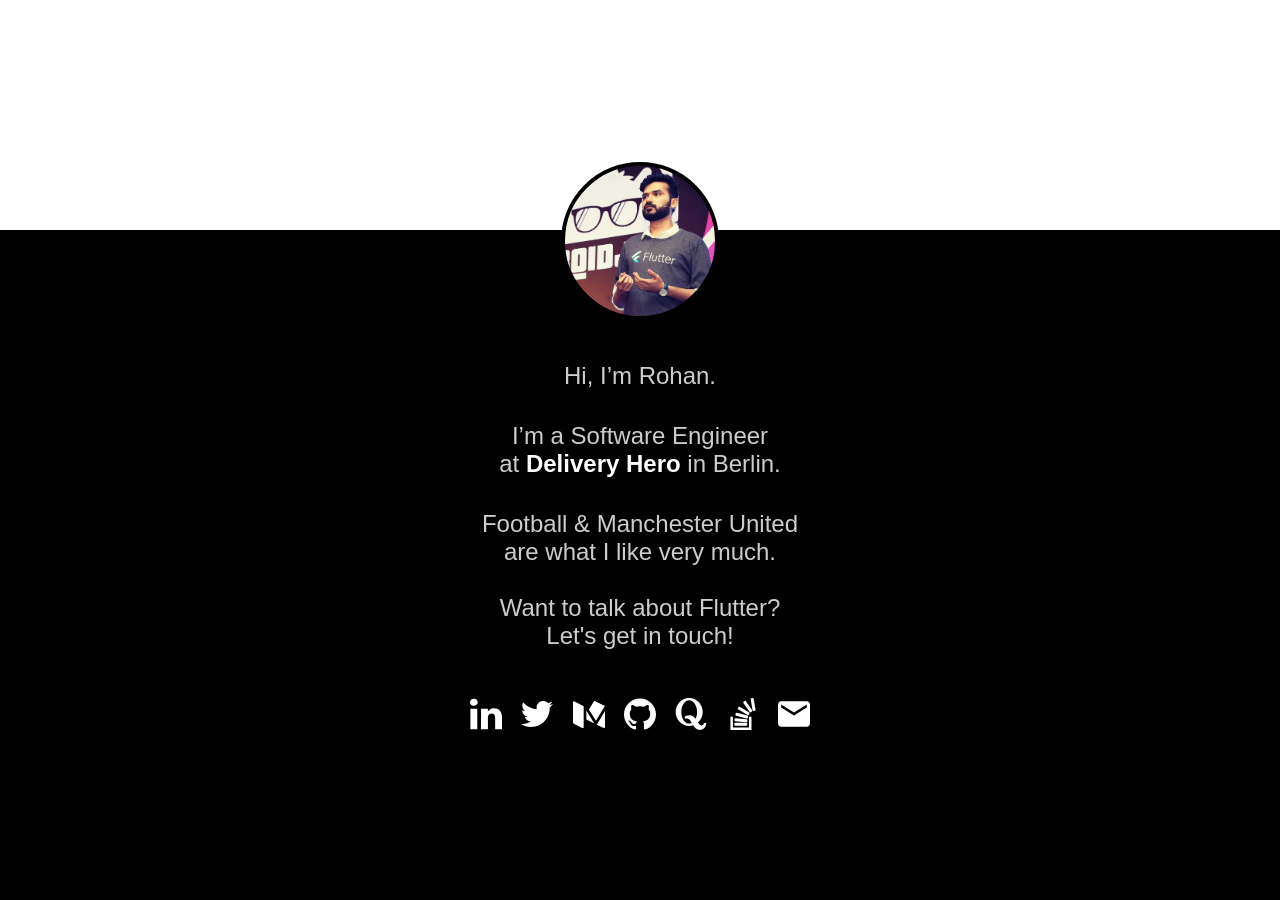
==== index.html @ 5bbb1a5d "added CSP header" ====
<!doctype html>
<html lang=en>

<head>

<!-- Google Tag Manager -->
	<script>(function(w,d,s,l,i){w[l]=w[l]||[];w[l].push({'gtm.start':
	new Date().getTime(),event:'gtm.js'});var f=d.getElementsByTagName(s)[0],
	j=d.createElement(s),dl=l!='dataLayer'?'&l='+l:'';j.async=true;j.src=
	'https://www.googletagmanager.com/gtm.js?id='+i+dl;f.parentNode.insertBefore(j,f);
	})(window,document,'script','dataLayer','GTM-K8RS2M7');</script>
<!-- End Google Tag Manager -->

  
  <style>.async-hide { opacity: 0 !important} </style>
	
  <meta HTTP-EQUIV='Content-Security-Policy' CONTENT="font-src 'self' 'unsafe-inline' data:; img-src 'self' 'unsafe-inline' data:; default-src 'self' *; script-src 'self' 'unsafe-inline' *.disqus.com a.disquscdn.com requirejs.org www.google-analytics.com; style-src 'https://fonts.googleapis.com/' 'self' 'unsafe-inline' a.disquscdn.com; media-src 'self'; frame-src disqus.com; style-src 'self' https://fonts.googleapis.com; font-src 'self' https://fonts.gstatic.com">
  <meta charset=utf-8>
  <meta http-equiv=X-UA-Compatible content="IE=edge">
  <meta name=theme-color content=#ffffff>
  <meta name=viewport content="width=device-width, initial-scale=1, maximum-scale=1">
  <meta name=description content="Meet Rohan Taneja, a Flutter enthusiast and football lover">
  <meta property="og:title" content="Rohan Taneja" />
  <meta property="og:description" content="Meet Rohan Taneja, a Flutter enthusiast and football lover" />
  <meta property="og:url" content="https://rohantaneja.com" />
  <meta property="og:image" content="https://lh6.googleusercontent.com/eM7jFgs_6Ih6HiY0Iom87nxTxdxktW6iaRFH_OB_Esqj8x89d6wosoUiegmyMTt-WJu3bS7XvjHrug=w2880-h1606" />
  <title>Rohan Taneja</title>

  <meta name=mobile-web-app-capable content=yes>
  <!-- <link rel=icon sizes=192x192 href=images/rohan_taneja.png> -->
  <meta name=apple-mobile-web-app-capable content=yes>
  <meta name=apple-mobile-web-app-status-bar-style content=black>
  <meta name=apple-mobile-web-app-title content="Rohan Taneja">
  <link rel=apple-touch-icon-precomposed href=images/rohan_taneja.jpg>
  <link rel=author href=https://linkedin.com/in/rohantaneja>
  <link rel=stylesheet href=styles/landing.css>
  <link href="https://fonts.googleapis.com/css?family=Merriweather" rel="stylesheet">
  <link href="https://fonts.googleapis.com/css?family=Signika" rel="stylesheet">

</head>

<body>
 <!-- Google Tag Manager (noscript) -->
<noscript><iframe src="https://www.googletagmanager.com/ns.html?id=GTM-K8RS2M7"
height="0" width="0" style="display:none;visibility:hidden"></iframe></noscript>
<!-- End Google Tag Manager (noscript) -->
  <div class=top>
  </div>
  <div class=content-container>
    <div class=content>
      <div class=avatar>
      </div>
      <p>Hi, I’m Rohan.</p>
      <p>I’m a Software Engineer
        <br> at <a href=https://www.deliveryhero.com/>Delivery Hero</a> in Berlin.</p>
      <p>Football & Manchester United
        <br>are what I like very much.
        <br>
        <br>Want to talk about Flutter?
        <br>Let's get in touch!</p>
      <div class=icons>
        <a class ="external_links linkedin" id="profile_linkedin" rel=me href=https://linkedin.com/in/rohantaneja title=Linkedin></a>
        <a class ="external_links twitter" id="profile_twitter" rel=me href=https://twitter.com/rohantaneja_ title=Twitter></a>
        <a class ="external_links medium" id="profile_medium" rel=me href=https://medium.com/@rohantaneja title=Medium></a>
        <a class ="external_links github" id="profile_github" rel=me href=https://github.com/rohan20 title=GitHub></a>
        <a class ="external_links quora" id="profile_quora" rel=me href=https://www.quora.com/profile/Rohan-Taneja-1 title=Quora></a>
        <a class ="external_links stackoverflow" id="profile_stackoverflow" rel=me href=https://stackoverflow.com/users/5066615/rohan-taneja title=StackOverflow></a>
        <a class ="external_links email obfuscated" id="email" rel=me title=Email data-email="rhntnj gmail com" href="mailto:rhntnj@gmail.com"></a>
      </div>
    </div>
  </div>
  <div class=bottom>
  </div>
  </script>
</body>

</html>
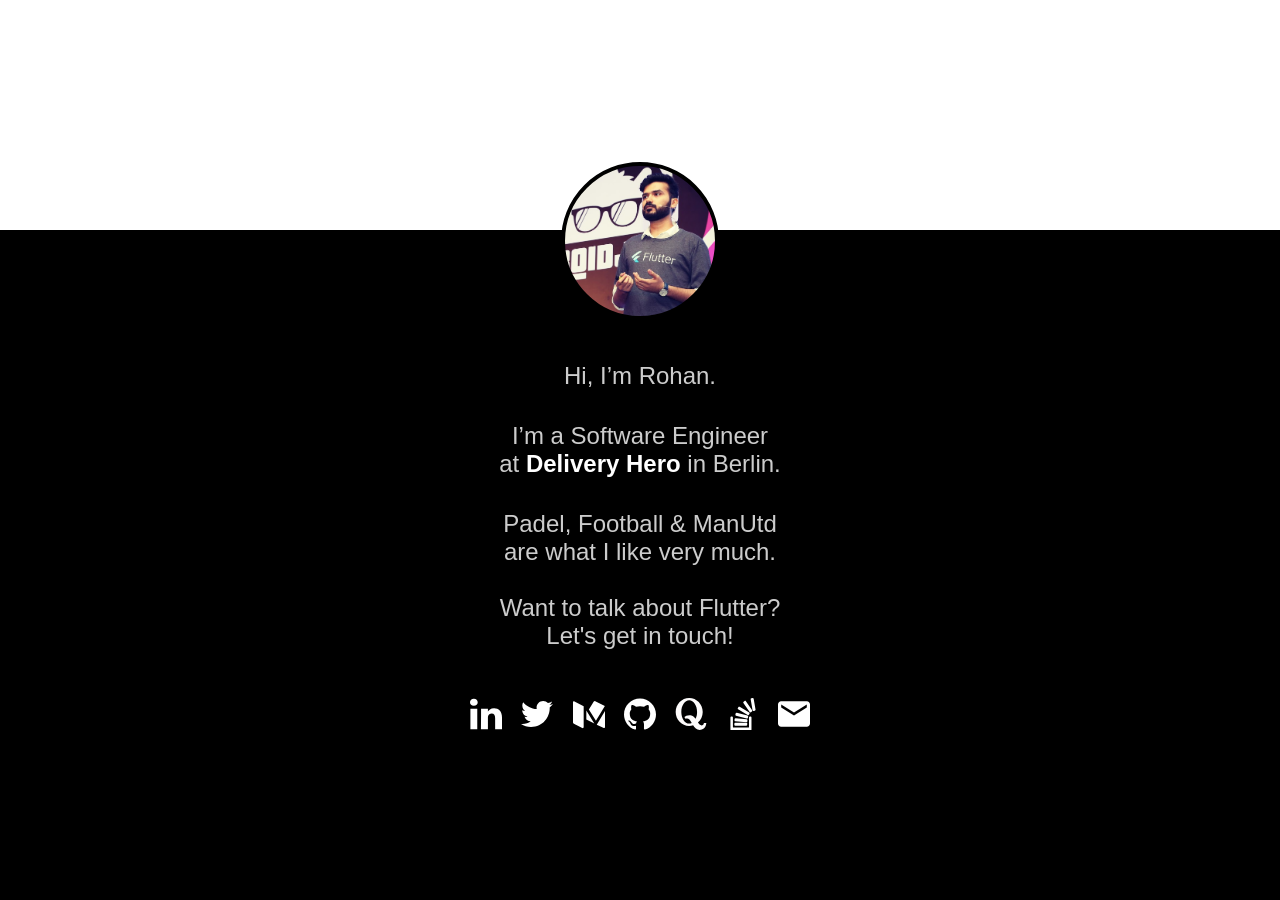
==== commit 47dc6cc2: "Update index.html" ====
--- a/index.html
+++ b/index.html
@@ -14,7 +14,7 @@
   
   <style>.async-hide { opacity: 0 !important} </style>
 	
-  <meta HTTP-EQUIV='Content-Security-Policy' CONTENT="font-src 'self' 'unsafe-inline' data:; img-src 'self' 'unsafe-inline' data:; default-src 'self' *; script-src 'self' 'unsafe-inline' *.disqus.com a.disquscdn.com requirejs.org www.google-analytics.com; style-src 'https://fonts.googleapis.com/' 'self' 'unsafe-inline' a.disquscdn.com; media-src 'self'; frame-src disqus.com; style-src 'self' https://fonts.googleapis.com; font-src 'self' https://fonts.gstatic.com">
+  <meta http-equiv="Content-Security-Policy" content="script-src-elem 'unsafe-eval' 'unsafe-inline' https://tagmanager.google.com/ https://www.googletagmanager.com/ https://google-analytics.com https://fonts.googleapis.com/; img-src 'self' https://www.google-analytics.com https://ssl.gstatic.com/ 'self' https://fonts.googleapis.com; font-src 'self' https://fonts.gstatic.com data:;">
   <meta charset=utf-8>
   <meta http-equiv=X-UA-Compatible content="IE=edge">
   <meta name=theme-color content=#ffffff>
@@ -27,7 +27,7 @@
   <title>Rohan Taneja</title>
 
   <meta name=mobile-web-app-capable content=yes>
-  <!-- <link rel=icon sizes=192x192 href=images/rohan_taneja.png> -->
+  <link rel=icon sizes=192x192 href=images/rohan_taneja.png>
   <meta name=apple-mobile-web-app-capable content=yes>
   <meta name=apple-mobile-web-app-status-bar-style content=black>
   <meta name=apple-mobile-web-app-title content="Rohan Taneja">
@@ -53,7 +53,7 @@
       <p>Hi, I’m Rohan.</p>
       <p>I’m a Software Engineer
         <br> at <a href=https://www.deliveryhero.com/>Delivery Hero</a> in Berlin.</p>
-      <p>Football & Manchester United
+      <p>Padel, Football & ManUtd
         <br>are what I like very much.
         <br>
         <br>Want to talk about Flutter?
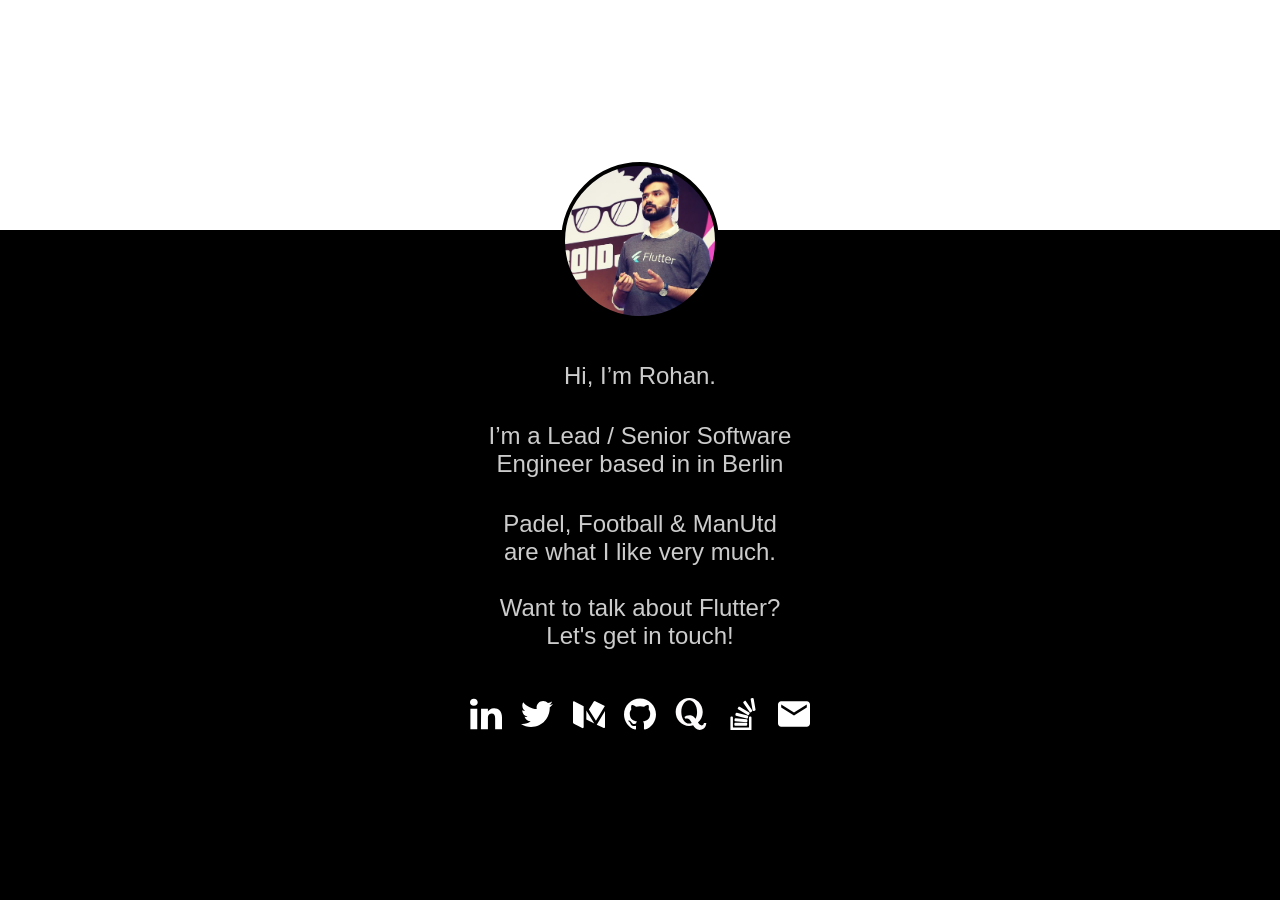
==== commit 78085444: "left DH" ====
--- a/index.html
+++ b/index.html
@@ -19,9 +19,9 @@
   <meta http-equiv=X-UA-Compatible content="IE=edge">
   <meta name=theme-color content=#ffffff>
   <meta name=viewport content="width=device-width, initial-scale=1, maximum-scale=1">
-  <meta name=description content="Meet Rohan Taneja, a Flutter enthusiast and football lover">
+  <meta name=description content="Meet Rohan Taneja, a Flutter enthusiast and Padel lover">
   <meta property="og:title" content="Rohan Taneja" />
-  <meta property="og:description" content="Meet Rohan Taneja, a Flutter enthusiast and football lover" />
+  <meta property="og:description" content="Meet Rohan Taneja, a Flutter enthusiast and Padel lover" />
   <meta property="og:url" content="https://rohantaneja.com" />
   <meta property="og:image" content="https://lh6.googleusercontent.com/eM7jFgs_6Ih6HiY0Iom87nxTxdxktW6iaRFH_OB_Esqj8x89d6wosoUiegmyMTt-WJu3bS7XvjHrug=w2880-h1606" />
   <title>Rohan Taneja</title>
@@ -51,8 +51,7 @@
       <div class=avatar>
       </div>
       <p>Hi, I’m Rohan.</p>
-      <p>I’m a Software Engineer
-        <br> at <a href=https://www.deliveryhero.com/>Delivery Hero</a> in Berlin.</p>
+      <p>I’m a Lead / Senior Software Engineer based in in Berlin</p>
       <p>Padel, Football & ManUtd
         <br>are what I like very much.
         <br>
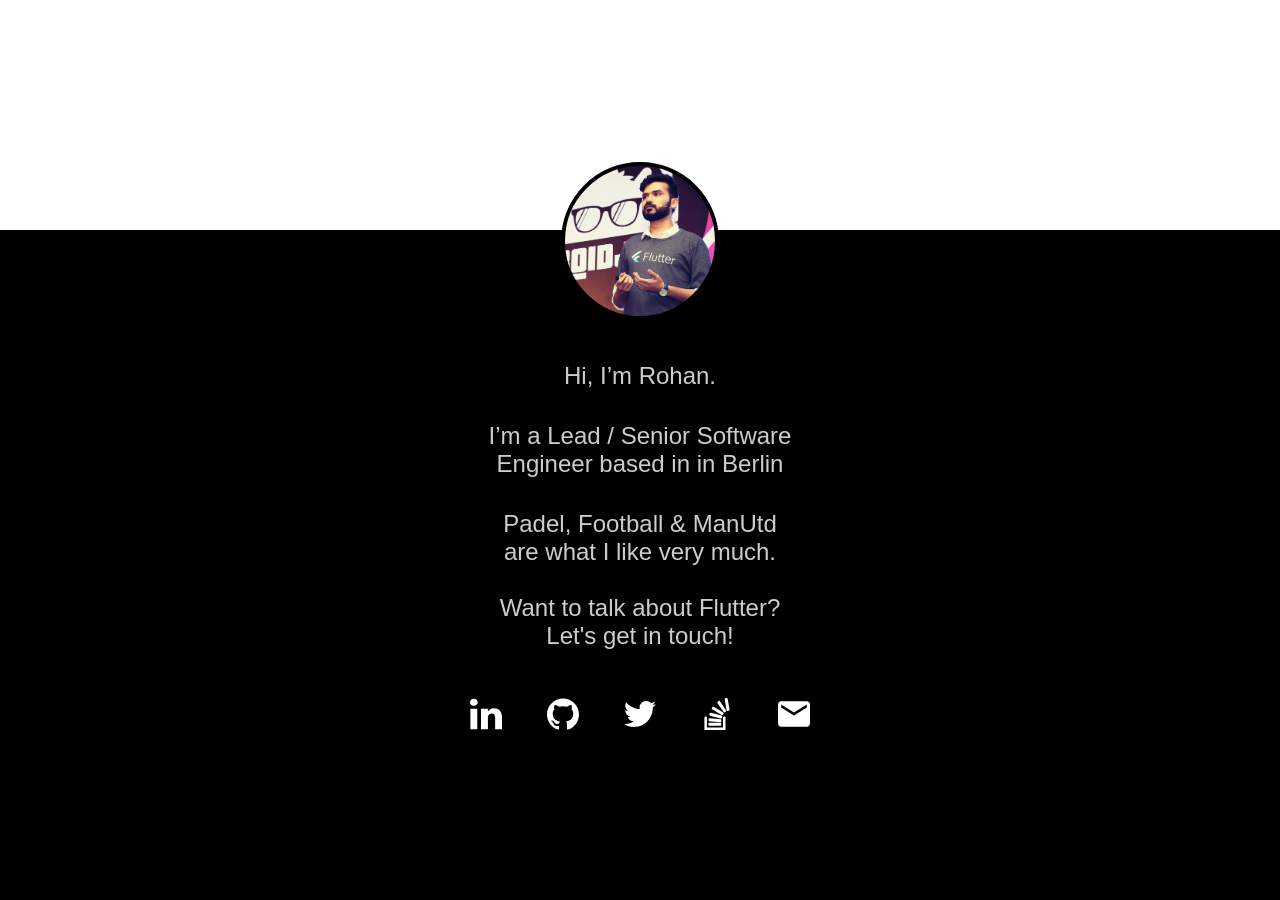
==== commit bb3faf39: "remove Medium & Quora links" ====
--- a/index.html
+++ b/index.html
@@ -59,10 +59,8 @@
         <br>Let's get in touch!</p>
       <div class=icons>
         <a class ="external_links linkedin" id="profile_linkedin" rel=me href=https://linkedin.com/in/rohantaneja title=Linkedin></a>
+        <a class ="external_links github" id="profile_github" rel=me href=https://github.com/rohan20 title=GitHub></a>
         <a class ="external_links twitter" id="profile_twitter" rel=me href=https://twitter.com/rohantaneja_ title=Twitter></a>
-        <a class ="external_links medium" id="profile_medium" rel=me href=https://medium.com/@rohantaneja title=Medium></a>
-        <a class ="external_links github" id="profile_github" rel=me href=https://github.com/rohan20 title=GitHub></a>
-        <a class ="external_links quora" id="profile_quora" rel=me href=https://www.quora.com/profile/Rohan-Taneja-1 title=Quora></a>
         <a class ="external_links stackoverflow" id="profile_stackoverflow" rel=me href=https://stackoverflow.com/users/5066615/rohan-taneja title=StackOverflow></a>
         <a class ="external_links email obfuscated" id="email" rel=me title=Email data-email="rhntnj gmail com" href="mailto:rhntnj@gmail.com"></a>
       </div>
